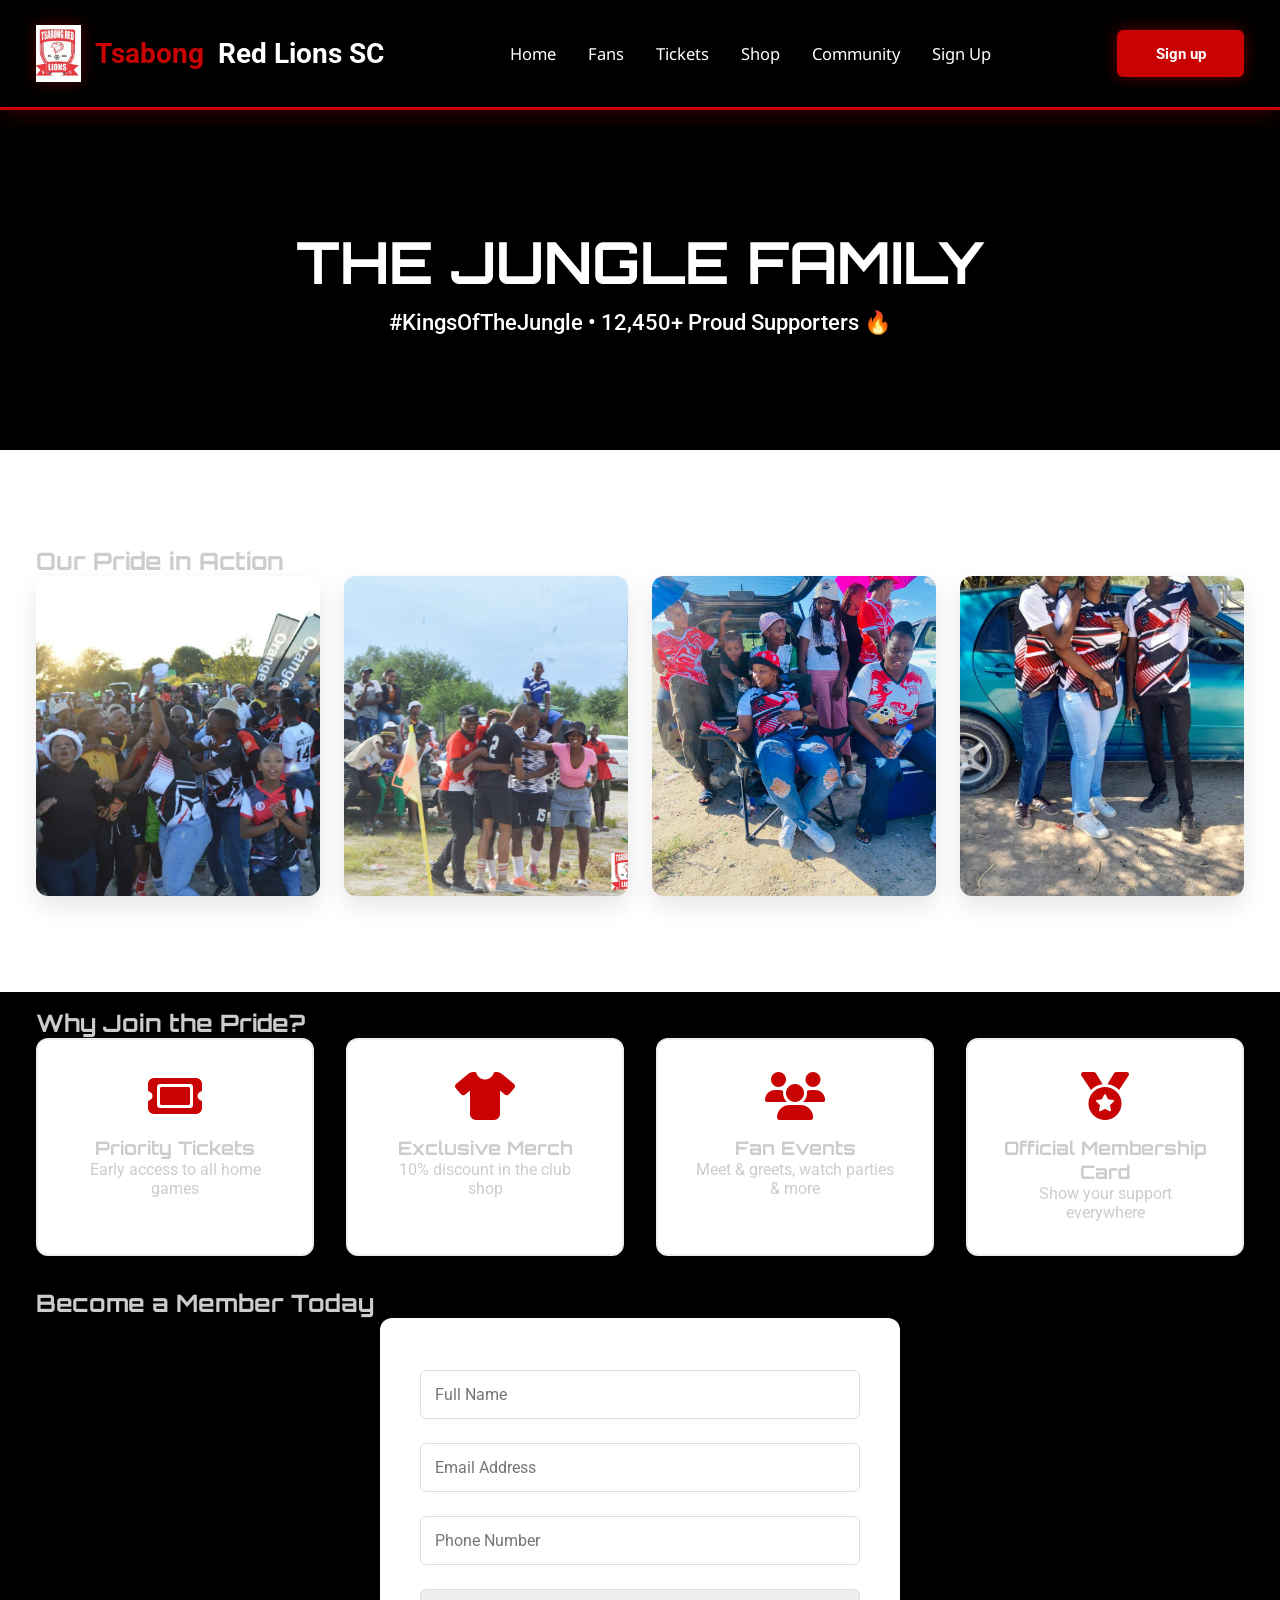
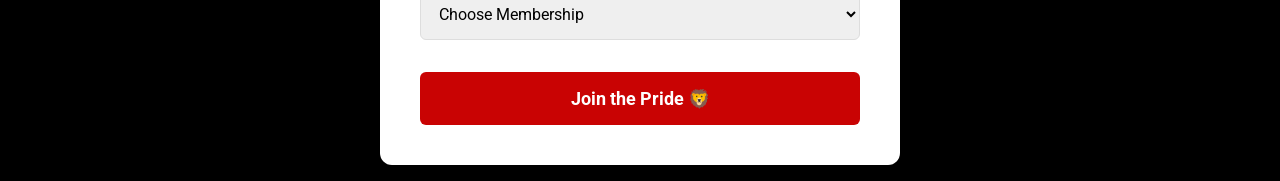
==== fans.html @ efce6e3a "Added About and Contact pages with navigation" ====
<!DOCTYPE html>
<html lang="en">
<head>
    <meta charset="UTF-8">
    <meta name="viewport" content="width=device-width, initial-scale=1.0">
    <title>Fans - Tsabong Red Lions Sporting Club</title>
    <link rel="stylesheet" href="styles.css">
    <link rel="stylesheet" href="https://cdnjs.cloudflare.com/ajax/libs/font-awesome/6.5.1/css/all.min.css">
</head>
<body>

    <!-- SAME HEADER AS HOMEPAGE & TICKETS -->
    <header class="header" id="header">
        <div class="container">
            <a href="#" class="logo-link">
                <img src="images/Logo.png" alt="">
                <span>Tsabong</span> Red Lions SC
            </a>
            
            <nav class="navigation" id="navigation">
                <a href="index.html">Home</a>
                <a href="fans.html">Fans</a>
                <a href="tickets.html">Tickets</a>
                <a href="shop.html">Shop</a>
                <a href="community.html">Community</a>
                 <a href="Signup.html">Sign up</a>
                <span class="icon" id="close"><i class="fa-solid fa-xmark"></i></span>
            </nav>

            <div class="controls">
                <button class="btn-signup">Sign up</button>
                <span class="icon" id="menu"><i class="fa-solid fa-bars"></i></span>
            </div>
        </div>
    </header>

    <!-- FANS HERO -->
    <section class="fans-hero">
        <div class="container">
            <h1 class="hero-title">THE JUNGLE FAMILY</h1>
            <p class="hero-subtitle">#KingsOfTheJungle • 12,450+ Proud Supporters 🔥</p>
        </div>
    </section>

    <!-- OUR FANS GALLERY -->
    <section class="fans-gallery">
        <div class="container">
            <h2 class="section-title">Our Pride in Action</h2>
            <div class="gallery-grid">
                <img src="images/Fans celebrating 1.jpg" alt="Fans celebrating" onclick="openImageModal(this)">
                <img src="images/Suppoter.jpg" alt="Supporter" onclick="openImageModal(this)">
                <img src="images/Fan moment.jpg" alt="Fan moment" onclick="openImageModal(this)">
                <img src="images/Team with fans.jpg" alt="Team with fans" onclick="openImageModal(this)">
            </div>
        </div>
    </section>

    <!-- JOIN THE PRIDE BENEFITS -->
    <section class="join-pride">
        <div class="container">
            <h2 class="section-title">Why Join the Pride?</h2>
            <div class="benefits-grid">
                <div class="benefit-card">
                    <i class="fa-solid fa-ticket"></i>
                    <h3>Priority Tickets</h3>
                    <p>Early access to all home games</p>
                </div>
                <div class="benefit-card">
                    <i class="fa-solid fa-shirt"></i>
                    <h3>Exclusive Merch</h3>
                    <p>10% discount in the club shop</p>
                </div>
                <div class="benefit-card">
                    <i class="fa-solid fa-users"></i>
                    <h3>Fan Events</h3>
                    <p>Meet & greets, watch parties & more</p>
                </div>
                <div class="benefit-card">
                    <i class="fa-solid fa-medal"></i>
                    <h3>Official Membership Card</h3>
                    <p>Show your support everywhere</p>
                </div>
            </div>
        </div>
    </section>

    <!-- JOIN FORM -->
    <section class="join-form">
        <div class="container">
            <h2 class="section-title">Become a Member Today</h2>
            <form id="fanForm" class="fan-form">
                <input type="text" placeholder="Full Name" required>
                <input type="email" placeholder="Email Address" required>
                <input type="tel" placeholder="Phone Number">
                <select required>
                    <option value="">Choose Membership</option>
                    <option>Junior Lion (Under 18) - P 100/year</option>
                    <option>Adult Lion - P 250/year</option>
                    <option>Super Lion (VIP) - P 500/year</option>
                </select>
                <button type="submit" class="btn-join">Join the Pride 🦁</button>
            </form>
        </div>
    </section>

    <!-- SUCCESS MODAL -->
    <div id="successModal" class="modal">
        <div class="modal-content">
            <span class="close-modal" onclick="closeSuccessModal()">×</span>
            <i class="fa-solid fa-heart" style="font-size: 60px; color: var(--red); margin-bottom: 20px;"></i>
            <h2>Welcome to the Jungle!</h2>
            <p>You are now an official Tsabong Red Lions supporter!<br>
            Check your email for your membership card.</p>
            <button onclick="closeSuccessModal()" class="btn-buy">Back to Fans</button>
        </div>
    </div>

    <script>
        // Mobile menu
        const btn_menu = document.getElementById('menu')
        const btn_close = document.getElementById('close')
        const navigation = document.getElementById('navigation')
        btn_menu.addEventListener('click', () => navigation.classList.add('active'))
        btn_close.addEventListener('click', () => navigation.classList.remove('active'))

        // Image modal (same as homepage gallery)
        function openImageModal(img) {
            const modal = document.createElement('div')
            modal.style.cssText = 'position:fixed;top:0;left:0;width:100%;height:100%;background:rgba(0,0,0,0.95);display:flex;align-items:center;justify-content:center;z-index:2000;'
            modal.innerHTML = `
                <span onclick="this.parentElement.remove()" style="position:absolute;top:20px;right:30px;color:#fff;font-size:50px;cursor:pointer;">×</span>
                <img src="${img.src}" style="max-width:90%;max-height:90vh;border-radius:12px;">
            `
            document.body.appendChild(modal)
        }

        // Join form
        document.getElementById('fanForm').addEventListener('submit', function(e) {
            e.preventDefault()
            document.getElementById('successModal').style.display = 'flex'
        })

        function closeSuccessModal() {
            document.getElementById('successModal').style.display = 'none'
        }
    </script>
</body>
</html>
---- styles.css ----
@import url('https://fonts.googleapis.com/css2?family=Noto+Sans:ital,wght@0,100..900;1,100..900&family=Orbitron:wght@400..900&family=Roboto:ital,wght@0,100;0,300;0,400;0,500;0,700;0,900;1,100;1,300;1,400;1,500;1,700;1,900&display=swap');

:root {
    --red: rgb(201, 3, 3);
    --dark: #000;
    --light: #fff;
}

* {
    padding: 0;
    margin: 0;
    box-sizing: border-box;
    text-decoration: none;
    font-family: "Roboto", serif;
}

body {
    background-color: var(--dark);
    color: #ccc;
}

/* CONTAINER */
.container {
    width: 100%;
    max-width: 1240px;
    margin: 0 auto;
    padding: 1rem;
}

/* TYPOGRAPHY */
h1, h2, h3, h4, h5, h6 {
    font-family: "Orbitron", serif;
}

/* HEADER – premium black with red accent */
.header {
    position: absolute;
    top: 0;
    left: 0;
    width: 100%;
    height: 110px;
    display: flex;
    justify-content: center;
    z-index: 100;
    background-color: var(--dark);
    border-bottom: 3px solid var(--red);
    box-shadow: 0 4px 20px rgba(201, 3, 3, 0.25);
}

.header .container {
    display: flex;
    justify-content: space-between;
    align-items: center;
}

.header .logo-link {
    display: flex;
    align-items: center;
    gap: 14px;
    font-size: 28px;
    font-weight: 700;
    color: var(--light);
    transition: all 0.4s;
}

.header .logo-link:hover {
    color: var(--red);
    transform: scale(1.03);
}

.header .logo-link img {
    height: 58px;
    width: auto;
    object-fit: contain;
    filter: drop-shadow(0 0 8px rgba(201, 3, 3, 0.4));
}

.header .logo-link span {
    color: var(--red);
}

.navigation {
    display: flex;
    gap: 2rem;
}

.navigation a {
    font-family: "Noto Sans", serif;
    font-size: 16.5px;
    color: var(--light);
    text-transform: capitalize;
    position: relative;
    transition: all 0.3s;
}

.navigation a:hover {
    color: var(--red);
}

.navigation a::after {
    content: '';
    position: absolute;
    bottom: -6px;
    left: 0;
    width: 0;
    height: 3px;
    background-color: var(--red);
    transition: width 0.4s;
}

.navigation a:hover::after {
    width: 100%;
}

.controls {
    display: flex;
    align-items: center;
    gap: 1rem;
}

button.btn-signup {
    padding: 0.9rem 2.4rem;
    font-size: 15px;
    font-weight: 700;
    background-color: var(--red);
    color: var(--light);
    border: none;
    border-radius: 6px;
    cursor: pointer;
    transition: all 0.4s;
    box-shadow: 0 0 15px rgba(201, 3, 3, 0.5);
}

button.btn-signup:hover {
    background-color: var(--light);
    color: var(--red);
    transform: translateY(-3px);
    box-shadow: 0 0 25px rgba(201, 3, 3, 0.7);
}

/* HERO – refined black + red */
.home {
    width: 100%;
    min-height: 100vh;
    position: relative;
    overflow: hidden;
    background-color: var(--dark);
}

.home:after {
    position: absolute;
    content: '';
    bottom: -20%;
    right: -15%;
    width: 110vh;
    height: 110vh;
    background: radial-gradient(circle, rgba(201, 3, 3, 0.18) 0%, transparent 70%);
    transform: rotate(45deg);
    z-index: 0;
}

.home::before {
    position: absolute;
    content: '';
    bottom: -30%;
    right: -25%;
    width: 120vh;
    height: 120vh;
    background: radial-gradient(circle, rgba(201, 3, 3, 0.12) 0%, transparent 70%);
    transform: rotate(45deg);
    z-index: 0;
}

.home .container {
    padding-top: 160px;
    position: relative;
    z-index: 10;
}

.home .items {
    display: grid;
    grid-template-columns: repeat(auto-fit, minmax(120px, 1fr));
    align-items: center;
    gap: 4rem;
}

.home .item {
    grid-column: span 2;
}

.home .title {
    font-size: 52px;
    line-height: 60px;
    font-weight: 800;
    color: var(--light);
    text-shadow: 0 0 25px rgba(201, 3, 3, 0.6),
                 0 0 40px rgba(201, 3, 3, 0.3);
    transition: all 0.6s;
}

.home .buttons {
    display: flex;
    flex-wrap: wrap;
    gap: 1.6rem;
    margin-top: 2.5rem;
}

.home .btn-subscribe {
    padding: 0.95rem 2.6rem;
    font-size: 15px;
    font-weight: 600;
    border: 2px solid var(--light);
    background-color: transparent;
    color: var(--light);
    border-radius: 6px;
    cursor: pointer;
    transition: all 0.4s;
}

.home .btn-subscribe:hover {
    border-color: var(--red);
    background-color: var(--red);
    color: var(--light);
    transform: scale(1.05);
}

.home .item-image {
    grid-column: span 3;
    display: flex;
    justify-content: flex-end;
}

.home .item-image img {
    max-width: 100%;
    height: auto;
    object-fit: contain;
    filter: drop-shadow(0 20px 30px rgba(201, 3, 3, 0.4));
    transition: all 0.8s;
}

.home .item-image img:hover {
    transform: scale(1.03) rotate(2deg);
}

/* MOBILE MENU */
#menu, #close {
    display: none;
    color: var(--light);
    font-size: 30px;
    cursor: pointer;
}

@media (max-width: 780px) {
    .header .logo-link {
        font-size: 23px;
    }
    .header .logo-link img {
        height: 48px;
    }
    #menu, #close {
        display: block;
    }
    .navigation {
        position: fixed;
        top: 0;
        right: -100%;
        width: 100%;
        max-width: 360px;
        height: 100vh;
        background-color: var(--dark);
        flex-direction: column;
        justify-content: center;
        align-items: center;
        gap: 2.5rem;
        transition: 0.5s;
        box-shadow: -10px 0 30px rgba(0, 0, 0, 0.6);
    }
    .navigation.active {
        right: 0;
    }
    .home .title {
        font-size: 42px;
        line-height: 50px;
        text-align: center;
    }
    .home .buttons {
        justify-content: center;
    }
    .home .item-image img {
        width: 92%;
    }
}
/* FAN COUNTER SECTION */
.fans {
    padding: 90px 0;
    background: #fff;
}
.counter-grid {
    display: grid;
    grid-template-columns: repeat(auto-fit, minmax(220px, 1fr));
    gap: 2rem;
    text-align: center;
}
.counter-card h3 {
    font-size: 52px;
    font-weight: 800;
    color: var(--red);
    margin-bottom: 0.5rem;
    font-family: "Orbitron", serif;
}
.counter-card p {
    font-size: 18px;
    color: #333;
}

/* HIGHLIGHTS SECTION */
.highlights {
    padding: 100px 0;
    background: linear-gradient(135deg, #000, #111);
    color: #fff;
    text-align: center;
}
.highlight-box {
    max-width: 680px;
    margin: 0 auto;
}
.highlight-box h2 {
    font-size: 42px;
    margin-bottom: 1rem;
}
.btn-highlight {
    background: var(--red);
    color: #fff;
    padding: 1rem 3rem;
    font-size: 18px;
    border: none;
    border-radius: 50px;
    cursor: pointer;
    transition: all 0.4s;
    margin-top: 1.5rem;
}
.btn-highlight:hover {
    transform: scale(1.1);
    box-shadow: 0 0 30px rgba(201, 3, 3, 0.8);
}

/* VIDEO MODAL */
.modal {
    display: none;
    position: fixed;
    top: 0; left: 0; width: 100%; height: 100%;
    background: rgba(0,0,0,0.95);
    z-index: 1000;
    align-items: center;
    justify-content: center;
}
.modal-content {
    width: 90%;
    max-width: 960px;
    aspect-ratio: 16/9;
    position: relative;
}
.close-modal {
    position: absolute;
    top: -45px;
    right: 0;
    color: #fff;
    font-size: 48px;
    cursor: pointer;
    z-index: 10;
}

/* Mobile tweaks */
@media (max-width: 780px) {
    .counter-card h3 { font-size: 38px; }
}
/* GALLERY SECTION */
.gallery {
    padding: 100px 0;
    background: #fff;
}
.gallery-subtitle {
    text-align: center;
    font-size: 18px;
    color: #555;
    margin-bottom: 3rem;
}
.gallery-grid {
    display: grid;
    grid-template-columns: repeat(auto-fit, minmax(280px, 1fr));
    gap: 1.5rem;
}
.gallery-grid img {
    width: 100%;
    height: 320px;
    object-fit: cover;
    border-radius: 12px;
    cursor: pointer;
    transition: all 0.4s;
    box-shadow: 0 10px 25px rgba(0,0,0,0.1);
}
.gallery-grid img:hover {
    transform: scale(1.06);
    box-shadow: 0 0 30px rgba(201, 3, 3, 0.5);
}

/* IMAGE MODAL */
#imageModal {
    display: none;
    position: fixed;
    top: 0; left: 0; width: 100%; height: 100%;
    background: rgba(0,0,0,0.95);
    z-index: 2000;
    align-items: center;
    justify-content: center;
}
#imageModal .modal-content {
    max-width: 90%;
    max-height: 90vh;
    position: relative;
}
#imageModal img {
    max-width: 100%;
    max-height: 90vh;
    border-radius: 12px;
}
.close-modal {
    position: absolute;
    top: -50px;
    right: 20px;
    font-size: 50px;
    color: #fff;
    cursor: pointer;
}

/* LEAGUE END BANNER */
.league-banner {
    background: #000;
    color: #fff;
    padding: 12px 0;
    text-align: center;
    font-size: 18px;
    font-weight: 600;
    border-bottom: 3px solid var(--red);
}

/* CLUB LOGOS IN FIXTURES */
.club-logo {
    width: 48px;
    height: 48px;
    object-fit: contain;
    border-radius: 8px;
    background: #fff;
    padding: 4px;
    box-shadow: 0 2px 8px rgba(0,0,0,0.1);
}
.match-card .teams {
    display: flex;
    align-items: center;
    justify-content: center;
    gap: 15px;
    font-size: 22px;
    margin: 1rem 0;
}

/* FANS PAGE STYLES */
.fans-hero {
    height: 340px;
    background: linear-gradient(rgba(0,0,0,0.75), rgba(0,0,0,0.75)), url('images/fans.jpg') center/cover no-repeat;
    display: flex;
    align-items: center;
    justify-content: center;
    text-align: center;
    color: #fff;
    margin-top: 110px;
}
.hero-title { font-size: 62px; margin: 0; }
.hero-subtitle { font-size: 24px; margin-top: 12px; font-weight: 500; }

.fans-gallery { padding: 80px 0; background: #fff; }
.benefits-grid {
    display: grid;
    grid-template-columns: repeat(auto-fit, minmax(240px, 1fr));
    gap: 2rem;
}
.benefit-card {
    background: #fff;
    border: 2px solid #eee;
    padding: 2rem;
    text-align: center;
    border-radius: 12px;
    transition: all 0.4s;
}
.benefit-card:hover {
    border-color: var(--red);
    transform: translateY(-10px);
}
.benefit-card i { font-size: 48px; color: var(--red); margin-bottom: 1rem; }

.fan-form {
    max-width: 520px;
    margin: 0 auto;
    background: #fff;
    padding: 2.5rem;
    border-radius: 12px;
    box-shadow: 0 10px 30px rgba(0,0,0,0.08);
}
.fan-form input, .fan-form select {
    width: 100%;
    padding: 14px;
    margin: 12px 0;
    border: 1px solid #ddd;
    border-radius: 6px;
    font-size: 16px;
}
.btn-join {
    width: 100%;
    background: var(--red);
    color: #fff;
    padding: 16px;
    font-size: 18px;
    font-weight: 700;
    border: none;
    border-radius: 6px;
    cursor: pointer;
    margin-top: 20px;
}
.btn-join:hover { background: #111; }

/* SHOP PAGE */
.shop-hero {
    height: 340px;
    background: linear-gradient(rgba(0,0,0,0.75), rgba(0,0,0,0.75)), url('images/Orange FA.png') center/cover;
    display: flex;
    align-items: center;
    justify-content: center;
    text-align: center;
    color: #fff;
    margin-top: 110px;
}
.hero-title { font-size: 58px; }
.hero-subtitle { font-size: 22px; }

.shop { padding: 90px 0; background: #fff; }
.products-grid {
    display: grid;
    grid-template-columns: repeat(auto-fit, minmax(260px, 1fr));
    gap: 2rem;
}
.product-card {
    background: #fff;
    border: 2px solid #eee;
    border-radius: 12px;
    overflow: hidden;
    text-align: center;
    transition: all 0.4s;
}
.product-card:hover {
    border-color: var(--red);
    transform: translateY(-10px);
}
.product-card img {
    width: 100%;
    height: 260px;
    object-fit: cover;
}
.product-card h3 { margin: 1rem 0 0.5rem; font-size: 20px; }
.price { font-size: 24px; font-weight: 700; color: var(--red); }

/* CART MODAL */
#cartModal .modal-content { max-width: 480px; }
.cart-item {
    display: flex;
    justify-content: space-between;
    padding: 12px 0;
    border-bottom: 1px solid #eee;
}
.cart-total { font-size: 22px; margin: 20px 0; text-align: right; }

/* TOAST */
.toast {
    position: fixed;
    bottom: 30px;
    left: 50%;
    transform: translateX(-50%);
    background: var(--red);
    color: #fff;
    padding: 14px 28px;
    border-radius: 50px;
    font-weight: 600;
    box-shadow: 0 10px 30px rgba(0,0,0,0.3);
    display: none;
    z-index: 3000;
}

/* Cart icon count */
.cart-count {
    position: absolute;
    top: -8px;
    right: -8px;
    background: #fff;
    color: var(--red);
    font-size: 12px;
    width: 18px;
    height: 18px;
    border-radius: 50%;
    display: flex;
    align-items: center;
    justify-content: center;
    font-weight: 700;
}

/* COMMUNITY PAGE */
.community-hero {
    height: 340px;
    background: linear-gradient(rgba(0,0,0,0.75), rgba(0,0,0,0.75)), url('images/fans.jpg') center/cover;
    display: flex;
    align-items: center;
    justify-content: center;
    text-align: center;
    color: #fff;
    margin-top: 110px;
}

.initiatives, .community-events, .join-community {
    padding: 90px 0;
    background: #fff;
}

.initiatives-grid, .events-grid {
    display: grid;
    grid-template-columns: repeat(auto-fit, minmax(260px, 1fr));
    gap: 2rem;
}

.init-card, .event-card {
    background: #fff;
    border: 2px solid #eee;
    padding: 2rem;
    border-radius: 12px;
    text-align: center;
    transition: all 0.4s;
}

.init-card:hover, .event-card:hover {
    border-color: var(--red);
    transform: translateY(-10px);
}

.init-card i, .event-card .date {
    font-size: 42px;
    color: var(--red);
    margin-bottom: 1rem;
}

.community-form {
    max-width: 520px;
    margin: 0 auto;
    background: #fff;
    padding: 2.5rem;
    border-radius: 12px;
    box-shadow: 0 10px 30px rgba(0,0,0,0.08);
}

.community-form input, .community-form select {
    width: 100%;
    padding: 14px;
    margin: 12px 0;
    border: 1px solid #ddd;
    border-radius: 6px;
}

.btn-join {
    width: 100%;
    background: var(--red);
    color: #fff;
    padding: 16px;
    font-size: 18px;
    font-weight: 700;
    border: none;
    border-radius: 6px;
    cursor: pointer;
}

.btn-join:hover { background: #111; }
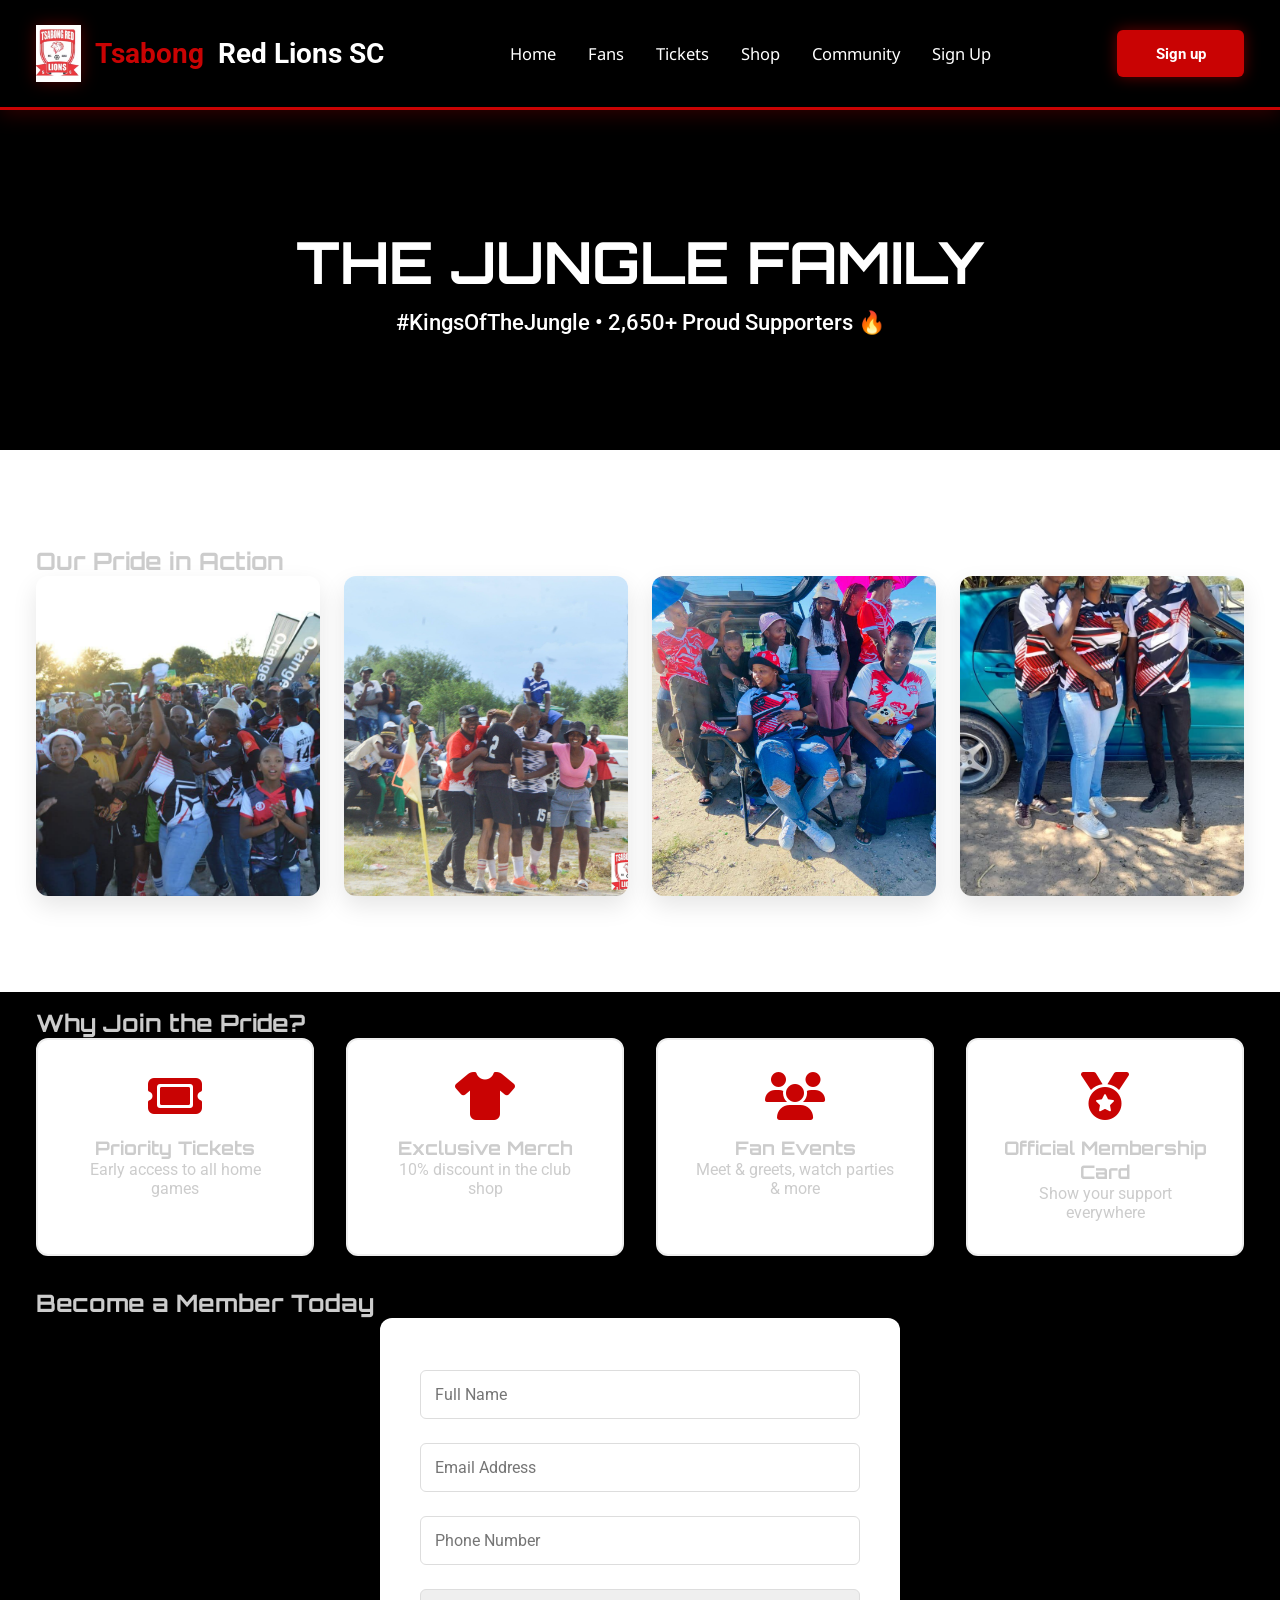
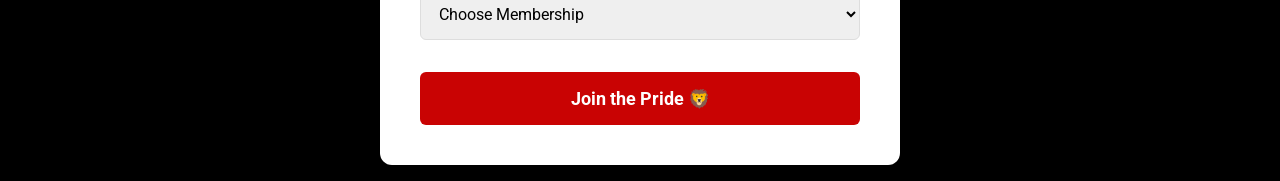
==== commit 0e740bb0: "fans.html" ====
--- a/fans.html
+++ b/fans.html
@@ -38,7 +38,7 @@
     <section class="fans-hero">
         <div class="container">
             <h1 class="hero-title">THE JUNGLE FAMILY</h1>
-            <p class="hero-subtitle">#KingsOfTheJungle • 12,450+ Proud Supporters 🔥</p>
+            <p class="hero-subtitle">#KingsOfTheJungle • 2,650+ Proud Supporters 🔥</p>
         </div>
     </section>
 
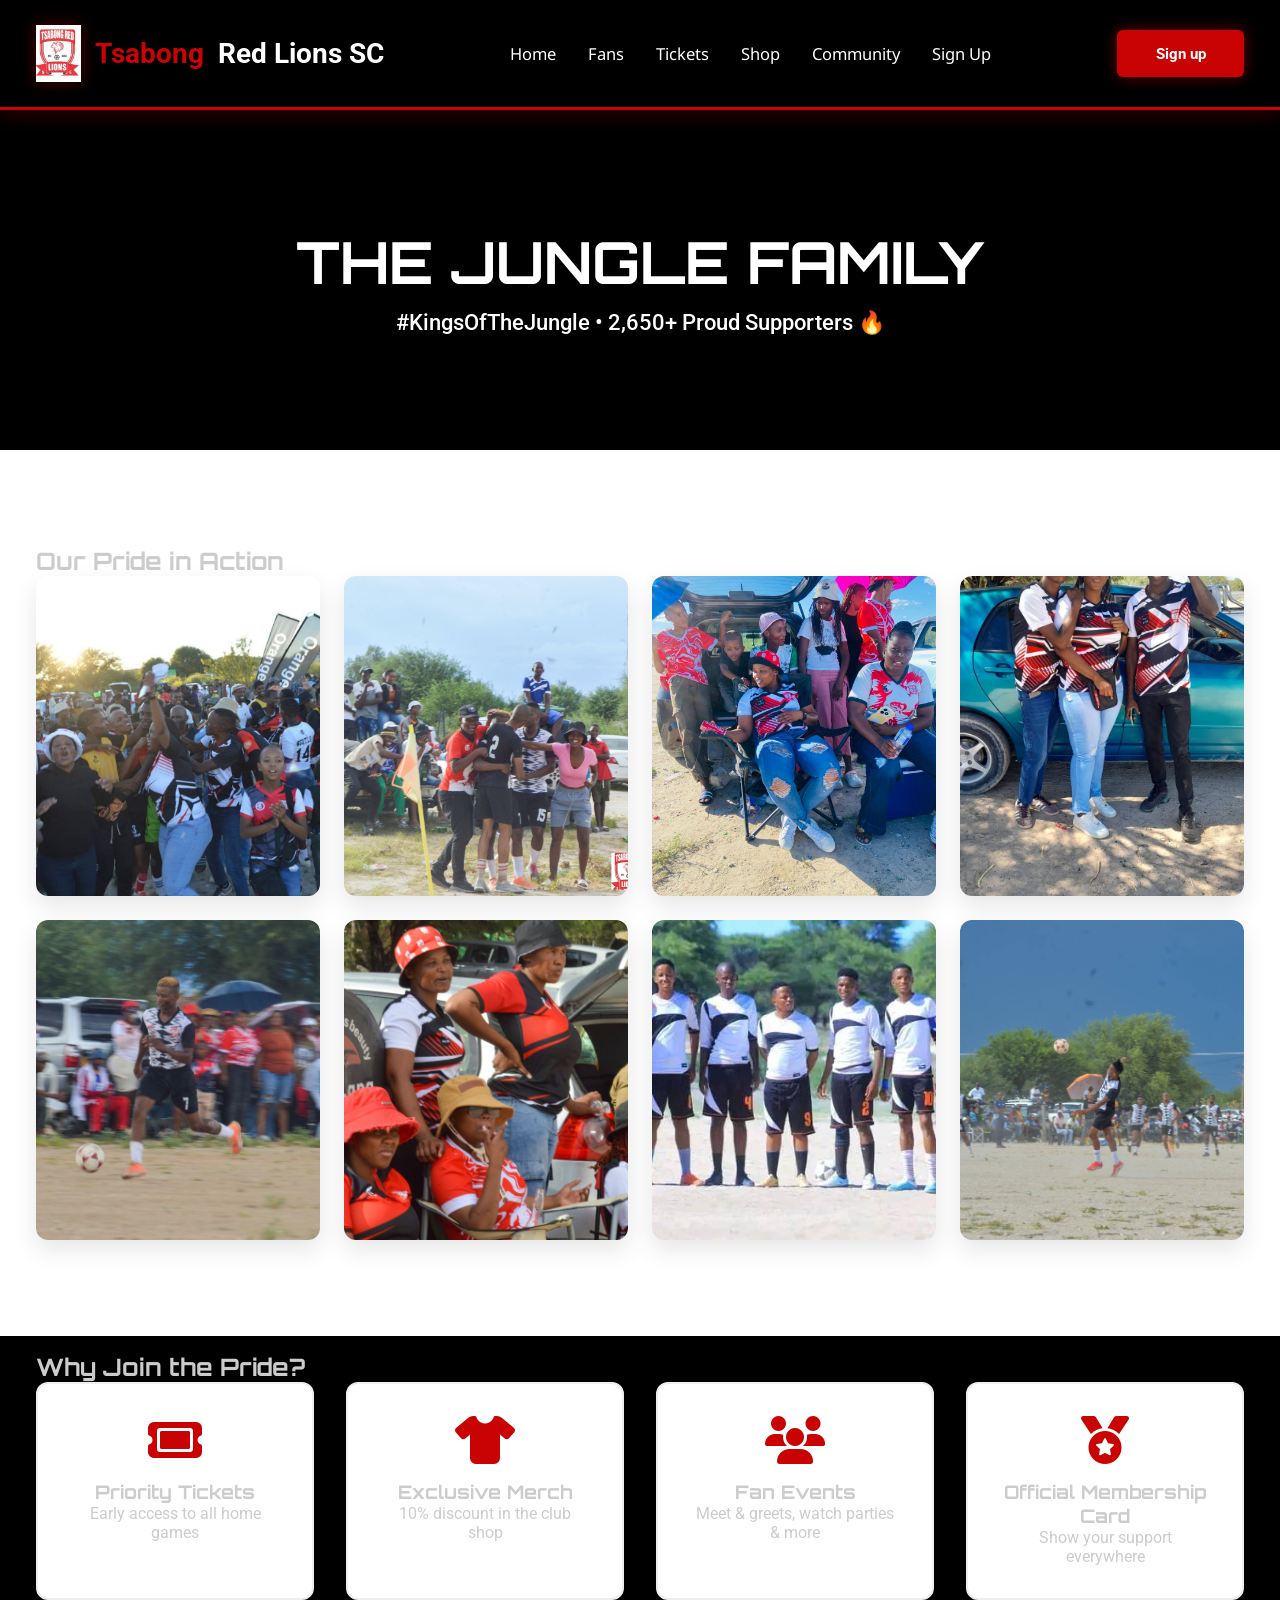
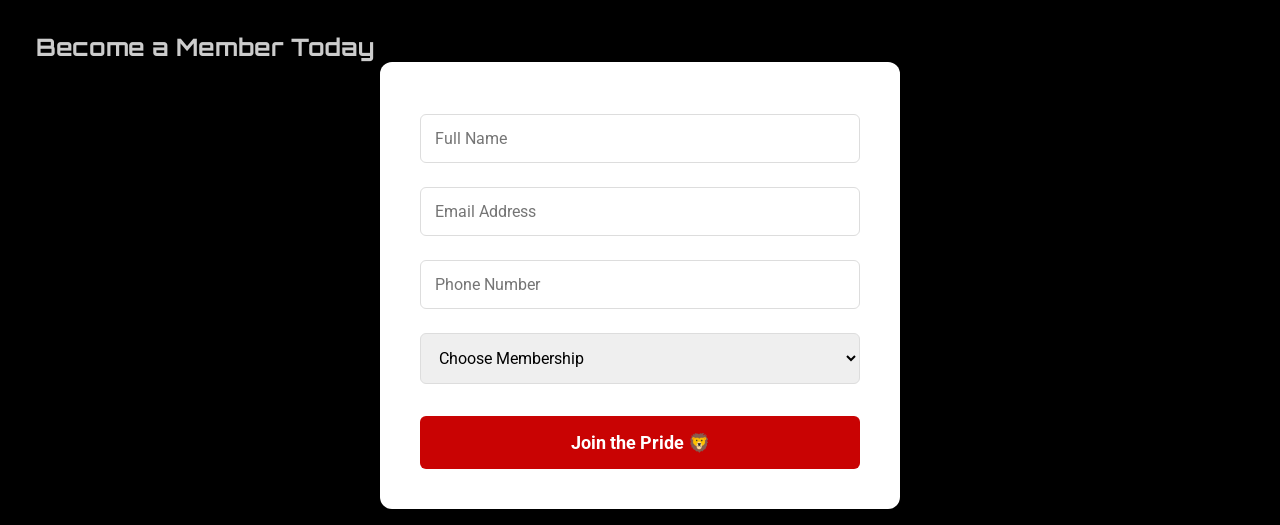
==== commit 175be5e6: "fans.html" ====
--- a/fans.html
+++ b/fans.html
@@ -51,6 +51,11 @@
                 <img src="images/Suppoter.jpg" alt="Supporter" onclick="openImageModal(this)">
                 <img src="images/Fan moment.jpg" alt="Fan moment" onclick="openImageModal(this)">
                 <img src="images/Team with fans.jpg" alt="Team with fans" onclick="openImageModal(this)">
+                <img src="images/chika.jpg" alt="Winnie" onclick="openImageModal(this)">
+                <img src="images/Supporters.jpg" alt="Supporters" onclick="openImageModal(this)">
+                <img src="images/Team1.jpg" alt="Team with fans" onclick="openImageModal(this)">
+                <img src="images/art of defending.jpg" alt="Art of Defending" onclick="openImageModal(this)">
+
             </div>
         </div>
     </section>
